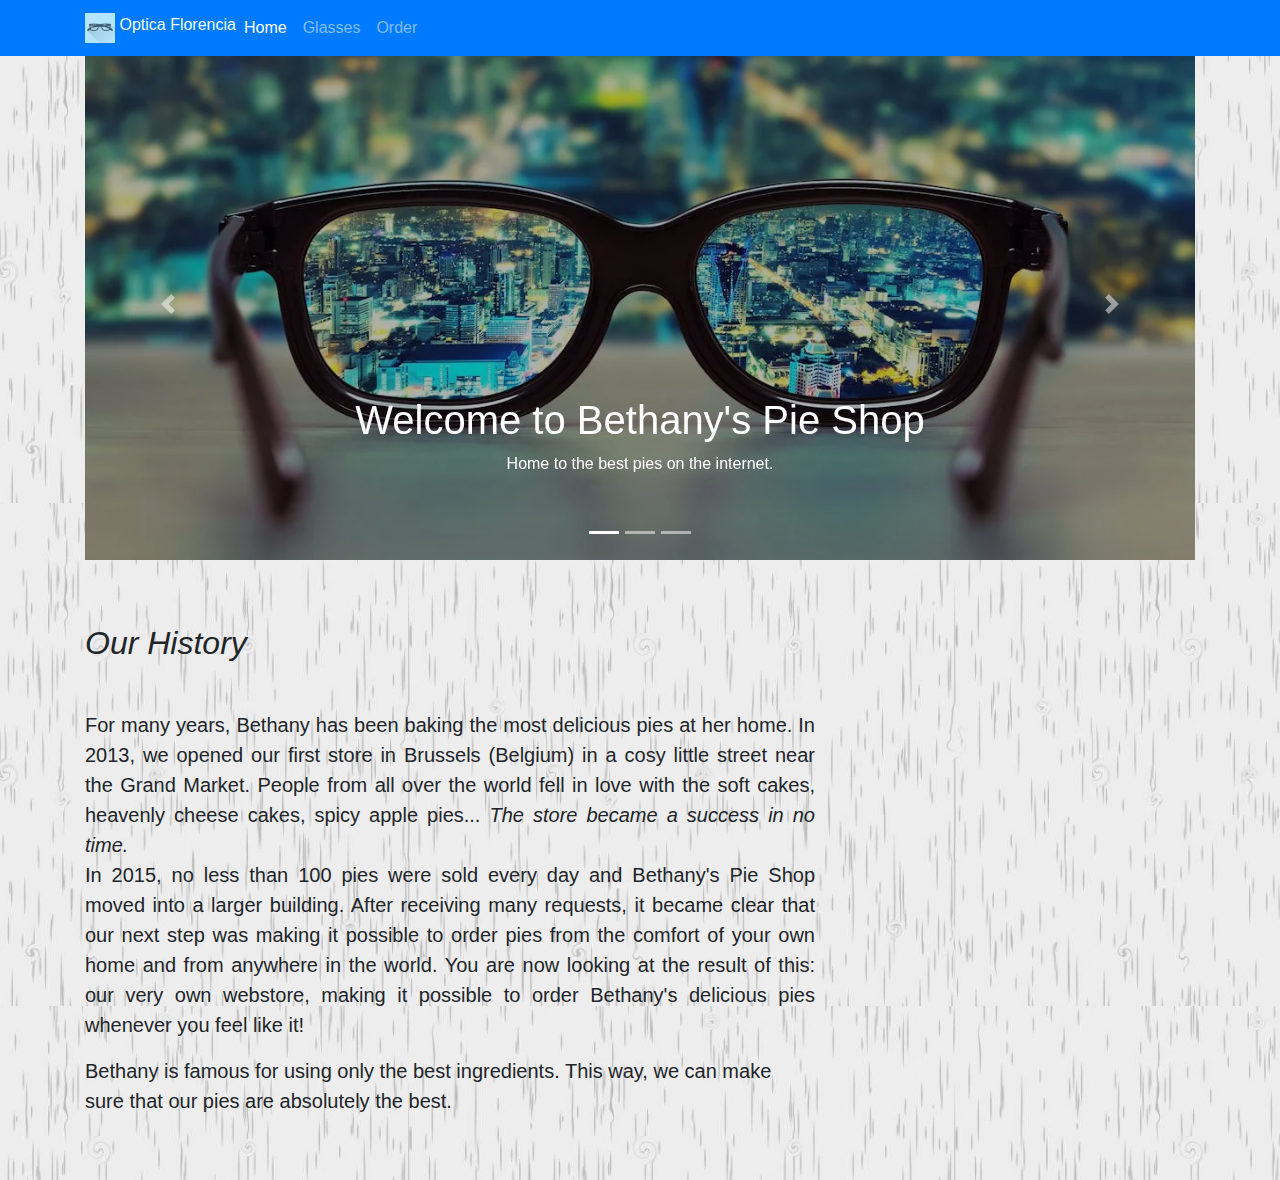
==== index.html @ 8abed1a6 "add home page and config init" ====
<!DOCTYPE html>
<html lang="en">
<head>
    <meta charset="utf-8">
    <meta name="viewport" content="width=device-width, initial-scale=1, shrink-to-fit=no">
    <link rel="stylesheet" href="css/bootstrap.css">
    <link rel="stylesheet" href="css/site.css">
</head>
<body>
    <header>
        <nav class="navbar navbar-expand-sm navbar-dark fixed-top bg-primary">
            <div class="container">
                <a href="index.html" id="idLinkMenu">
                    <img src="images/lentesIcon.PNG" width="30" height="30" class="d-inline-block align-top" alt="">
                    Optica Florencia
                </a>
                <button class="navbar-toggler" type="button" data-toggle="collapse" data-target="#navbarCollapse"
                    aria-controls="navbarCollapse" aria-expanded="false" aria-label="Toggle navigation">
                    <span class="navbar-toggler-icon"></span>
                </button>                
                <ul class="nav navbar-nav mr-auto" id="navbarCollapse">
                    <li class="nav-item">
                        <a class="nav-link active" href="index.html">Home</a>
                    </li>
                    <li class="nav-item">
                        <a class="nav-link" href="allpies.html">Glasses</a>
                    </li>
                    <li class="nav-item">
                        <a class="nav-link" href="order.html">Order</a>
                    </li>
                </ul>
            </div>
        </nav>
    </header>
    <main class="container" role="main">
        <div id="welcomeCarousel" class="carousel slide" data-ride="carousel">
          <ol class="carousel-indicators">
            <li data-target="#welcomeCarousel" data-slide-to="0" class="active"></li>
            <li data-target="#welcomeCarousel" data-slide-to="1"></li>
            <li data-target="#welcomeCarousel" data-slide-to="2"></li>
          </ol>
          <div class="carousel-inner">
            <div class="carousel-item active welcome-carousel-image1">
              <div class="container">
                <div class="carousel-caption">
                  <h1>Welcome to Bethany's Pie Shop</h1>
                  <p>Home to the best pies on the internet.</p>
                </div>
              </div>
            </div>
            <div class="carousel-item welcome-carousel-image2">
              <div class="container">
                <div class="carousel-caption text-left">
                  <h1>Discover our pie subscription</h1>
                  <p>Our delicious pies delivered to your door. Every week.</p>
                  <p><a class="btn btn-lg btn-primary" href="piesubscription.html" role="button">Sign up today</a></p>
                </div>
              </div>
            </div>
            <div class="carousel-item welcome-carousel-image3">
              <div class="container">
                <div class="carousel-caption text-right">
                  <h1>Browse the pies of summer.</h1>
                  <p>Every season has its pies. Enjoy our summer fruit pies now.</p>
                  <p><a class="btn btn-lg btn-primary" href="fruitpies.html" role="button">Fruit pies</a></p>
                </div>
              </div>
            </div>
          </div>
          <a class="carousel-control-prev" href="#welcomeCarousel" role="button" data-slide="prev">
            <span class="carousel-control-prev-icon" aria-hidden="true"></span>
            <span class="sr-only">Previous</span>
          </a>
          <a class="carousel-control-next" href="#welcomeCarousel" role="button" data-slide="next">
            <span class="carousel-control-next-icon" aria-hidden="true"></span>
            <span class="sr-only">Next</span>
          </a>
        </div>
    
        <div class="row">
          <div class="col-md-8">
            <h2 class="pb-4 mb-4 font-italic">
              Our History
            </h2>
            <p class="lead text-justify">
              For many years, <b>Bethany</b> has been baking the most delicious pies at her home. In 2013, we
              opened our first
              store in Brussels (Belgium) in a cosy little street near the Grand Market. People from all over the
              world fell
              in love
              with the soft cakes, heavenly cheese cakes, spicy apple pies... <i>The store became a success in no
                time.</i>
              <br>In 2015, no less than 100 pies were sold every day and Bethany's Pie Shop moved into a larger
              building.
              After receiving many requests, it became clear that our next step was making it possible to order
              pies from the
              comfort of your own home and from anywhere in the world. You are now looking at the result of this:
              our very own
              webstore, making it possible to order Bethany's delicious pies whenever you feel like it!
            </p>
            <p class="lead">
              Bethany is famous for using only the best ingredients. This way, we can make sure
              that our pies are absolutely the best.
            </p>
          </div>
    
        </div>
    
      </main>
    
      <script src="https://code.jquery.com/jquery-3.4.1.slim.min.js"></script>
      <script src="js/bootstrap.js"></script>    
</body>
</html>
---- css/site.css ----
body {
  padding-top: 3rem;
  padding-bottom: 3rem;
  background-image: url('../images/fondoDiscreto1.PNG');
  background-repeat: repeat;
}

.jumbotron-detail-apple-pie{
  background: url('../images/products/applepie.jpg') no-repeat fixed;
}

.jumbotron-other{
  background: url('../images/carousel3.jpg') no-repeat fixed;
}

 .jumbotron{
    box-shadow: inset 0 0 0 100vw rgba(0,0,0,0.1);
    height: 40vh;
    background-size: cover;
 }

 .carousel {
  margin-bottom: 4rem;
}

.carousel-caption {
  bottom: 3rem;
  z-index: 10;
}

#idLinkMenu{
  color: azure;
}

.carousel-item {
  height: 32rem;
  max-width: 100vw;
  background-size: cover;
  background-position: center center;
  background-repeat: no-repeat;
}

.welcome-carousel-image1{
  box-shadow: inset 0 0 0 100vw rgba(0,0,0,0.3);
  background-image:url('../images/Lentes.PNG');
}

.welcome-carousel-image2{
  box-shadow: inset 0 0 0 100vw rgba(0,0,0,0.3);
  background-image:url('../images/children.jpg');
}

.welcome-carousel-image3{
  box-shadow: inset 0 0 0 100vw rgba(0,0,0,0.3);
  background-image:url('../images/playa-mujer.jpg');
}
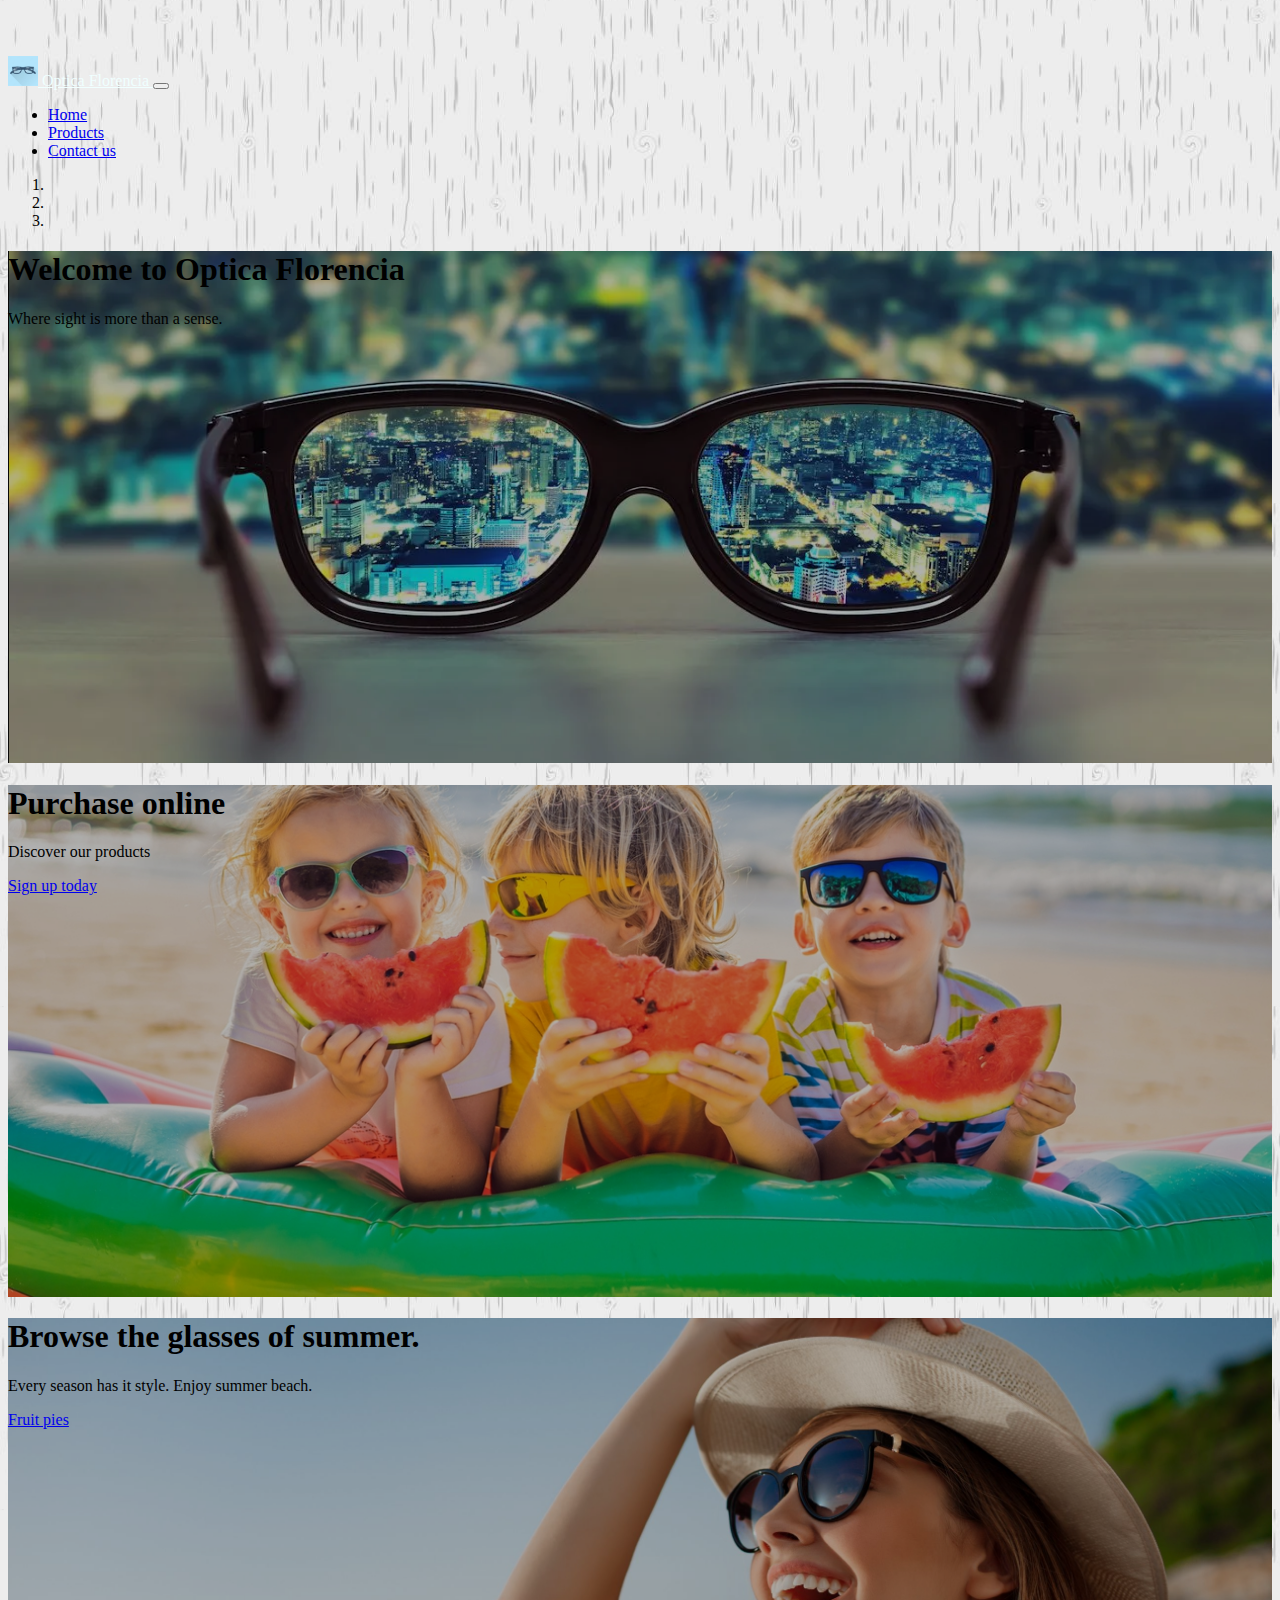
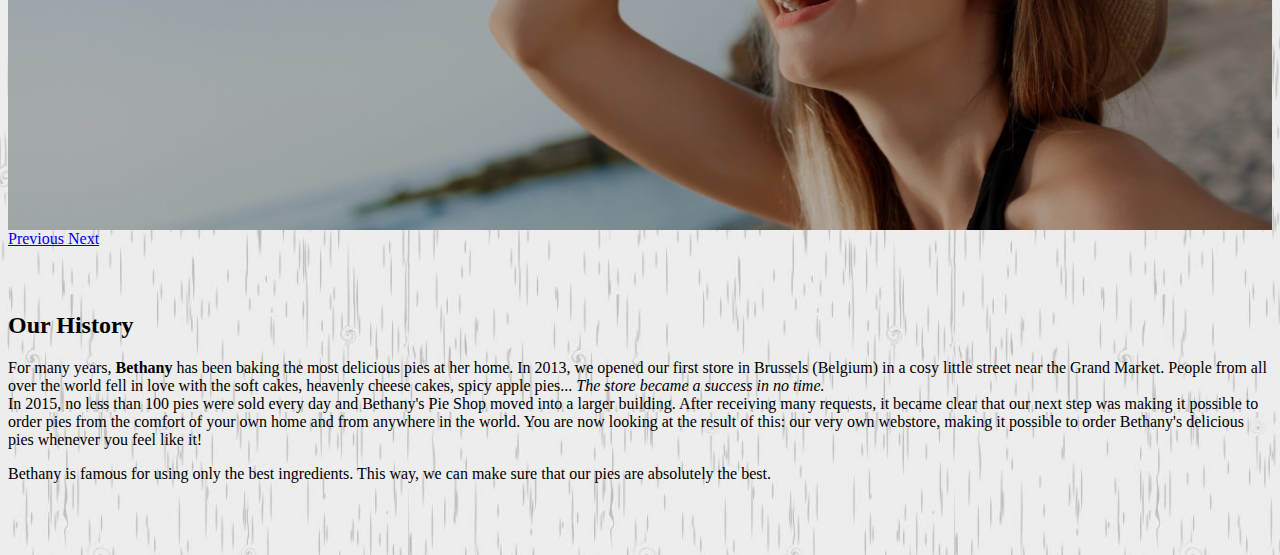
==== commit 6ac44339: "add contact page" ====
--- a/index.html
+++ b/index.html
@@ -3,30 +3,30 @@
 <head>
     <meta charset="utf-8">
     <meta name="viewport" content="width=device-width, initial-scale=1, shrink-to-fit=no">
-    <link rel="stylesheet" href="css/bootstrap.css">
-    <link rel="stylesheet" href="css/site.css">
+    <link href="https://cdn.jsdelivr.net/npm/bootstrap@5.2.0-beta1/dist/css/bootstrap.min.css" rel="stylesheet" integrity="sha384-0evHe/X+R7YkIZDRvuzKMRqM+OrBnVFBL6DOitfPri4tjfHxaWutUpFmBp4vmVor" crossorigin="anonymous">
+    <link rel="stylesheet" href="assets/css/style.css">
 </head>
 <body>
     <header>
         <nav class="navbar navbar-expand-sm navbar-dark fixed-top bg-primary">
             <div class="container">
                 <a href="index.html" id="idLinkMenu">
-                    <img src="images/lentesIcon.PNG" width="30" height="30" class="d-inline-block align-top" alt="">
+                    <img src="assets/images/lentesIcon.PNG" width="30" height="30" class="d-inline-block align-top" alt="">
                     Optica Florencia
                 </a>
                 <button class="navbar-toggler" type="button" data-toggle="collapse" data-target="#navbarCollapse"
                     aria-controls="navbarCollapse" aria-expanded="false" aria-label="Toggle navigation">
                     <span class="navbar-toggler-icon"></span>
                 </button>                
-                <ul class="nav navbar-nav mr-auto" id="navbarCollapse">
+                <ul class="nav navbar-nav ms-auto" id="navbarCollapse">
                     <li class="nav-item">
                         <a class="nav-link active" href="index.html">Home</a>
                     </li>
                     <li class="nav-item">
-                        <a class="nav-link" href="allpies.html">Glasses</a>
+                        <a class="nav-link" href="products.html">Products</a>
                     </li>
                     <li class="nav-item">
-                        <a class="nav-link" href="order.html">Order</a>
+                        <a class="nav-link" href="contact.html">Contact us</a>
                     </li>
                 </ul>
             </div>
@@ -43,16 +43,16 @@
             <div class="carousel-item active welcome-carousel-image1">
               <div class="container">
                 <div class="carousel-caption">
-                  <h1>Welcome to Bethany's Pie Shop</h1>
-                  <p>Home to the best pies on the internet.</p>
+                  <h1>Welcome to Optica Florencia</h1>
+                  <p>Where sight is more than a sense.</p>
                 </div>
               </div>
             </div>
             <div class="carousel-item welcome-carousel-image2">
               <div class="container">
                 <div class="carousel-caption text-left">
-                  <h1>Discover our pie subscription</h1>
-                  <p>Our delicious pies delivered to your door. Every week.</p>
+                  <h1>Purchase online</h1>
+                  <p>Discover our products</p>
                   <p><a class="btn btn-lg btn-primary" href="piesubscription.html" role="button">Sign up today</a></p>
                 </div>
               </div>
@@ -60,8 +60,8 @@
             <div class="carousel-item welcome-carousel-image3">
               <div class="container">
                 <div class="carousel-caption text-right">
-                  <h1>Browse the pies of summer.</h1>
-                  <p>Every season has its pies. Enjoy our summer fruit pies now.</p>
+                  <h1>Browse the glasses of summer.</h1>
+                  <p>Every season has it style. Enjoy summer beach.</p>
                   <p><a class="btn btn-lg btn-primary" href="fruitpies.html" role="button">Fruit pies</a></p>
                 </div>
               </div>
@@ -108,6 +108,7 @@
     
       </main>
     
+      <script src="https://cdn.jsdelivr.net/npm/bootstrap@5.2.0-beta1/dist/js/bootstrap.bundle.min.js" integrity="sha384-pprn3073KE6tl6bjs2QrFaJGz5/SUsLqktiwsUTF55Jfv3qYSDhgCecCxMW52nD2" crossorigin="anonymous"></script>
       <script src="https://code.jquery.com/jquery-3.4.1.slim.min.js"></script>
       <script src="js/bootstrap.js"></script>    
 </body>
--- a/assets/css/style.css
+++ b/assets/css/style.css
@@ -0,0 +1,56 @@
+body {
+  padding-top: 3rem;
+  padding-bottom: 3rem;
+  background-image: url('../images/fondoDiscreto1.PNG');
+  background-repeat: repeat;
+}
+
+.jumbotron-detail-apple-pie{
+  background: url('../images/products/applepie.jpg') no-repeat fixed;
+}
+
+.jumbotron-other{
+  background: url('../images/ojomundo2.jpg') no-repeat fixed;
+}
+
+ .jumbotron{
+    box-shadow: inset 0 0 0 100vw rgba(0,0,0,0.1);
+    height: 40vh;
+    background-size: cover;
+ }
+
+ .carousel {
+  margin-bottom: 4rem;
+}
+
+.carousel-caption {
+  bottom: 3rem;
+  z-index: 10;
+}
+
+#idLinkMenu{
+  color: azure;
+}
+
+.carousel-item {
+  height: 32rem;
+  max-width: 100vw;
+  background-size: cover;
+  background-position: center center;
+  background-repeat: no-repeat;
+}
+
+.welcome-carousel-image1{
+  box-shadow: inset 0 0 0 100vw rgba(0,0,0,0.3);
+  background-image:url('../images/Lentes.PNG');
+}
+
+.welcome-carousel-image2{
+  box-shadow: inset 0 0 0 100vw rgba(0,0,0,0.3);
+  background-image:url('../images/children.jpg');
+}
+
+.welcome-carousel-image3{
+  box-shadow: inset 0 0 0 100vw rgba(0,0,0,0.3);
+  background-image:url('../images/playa-mujer.jpg');
+}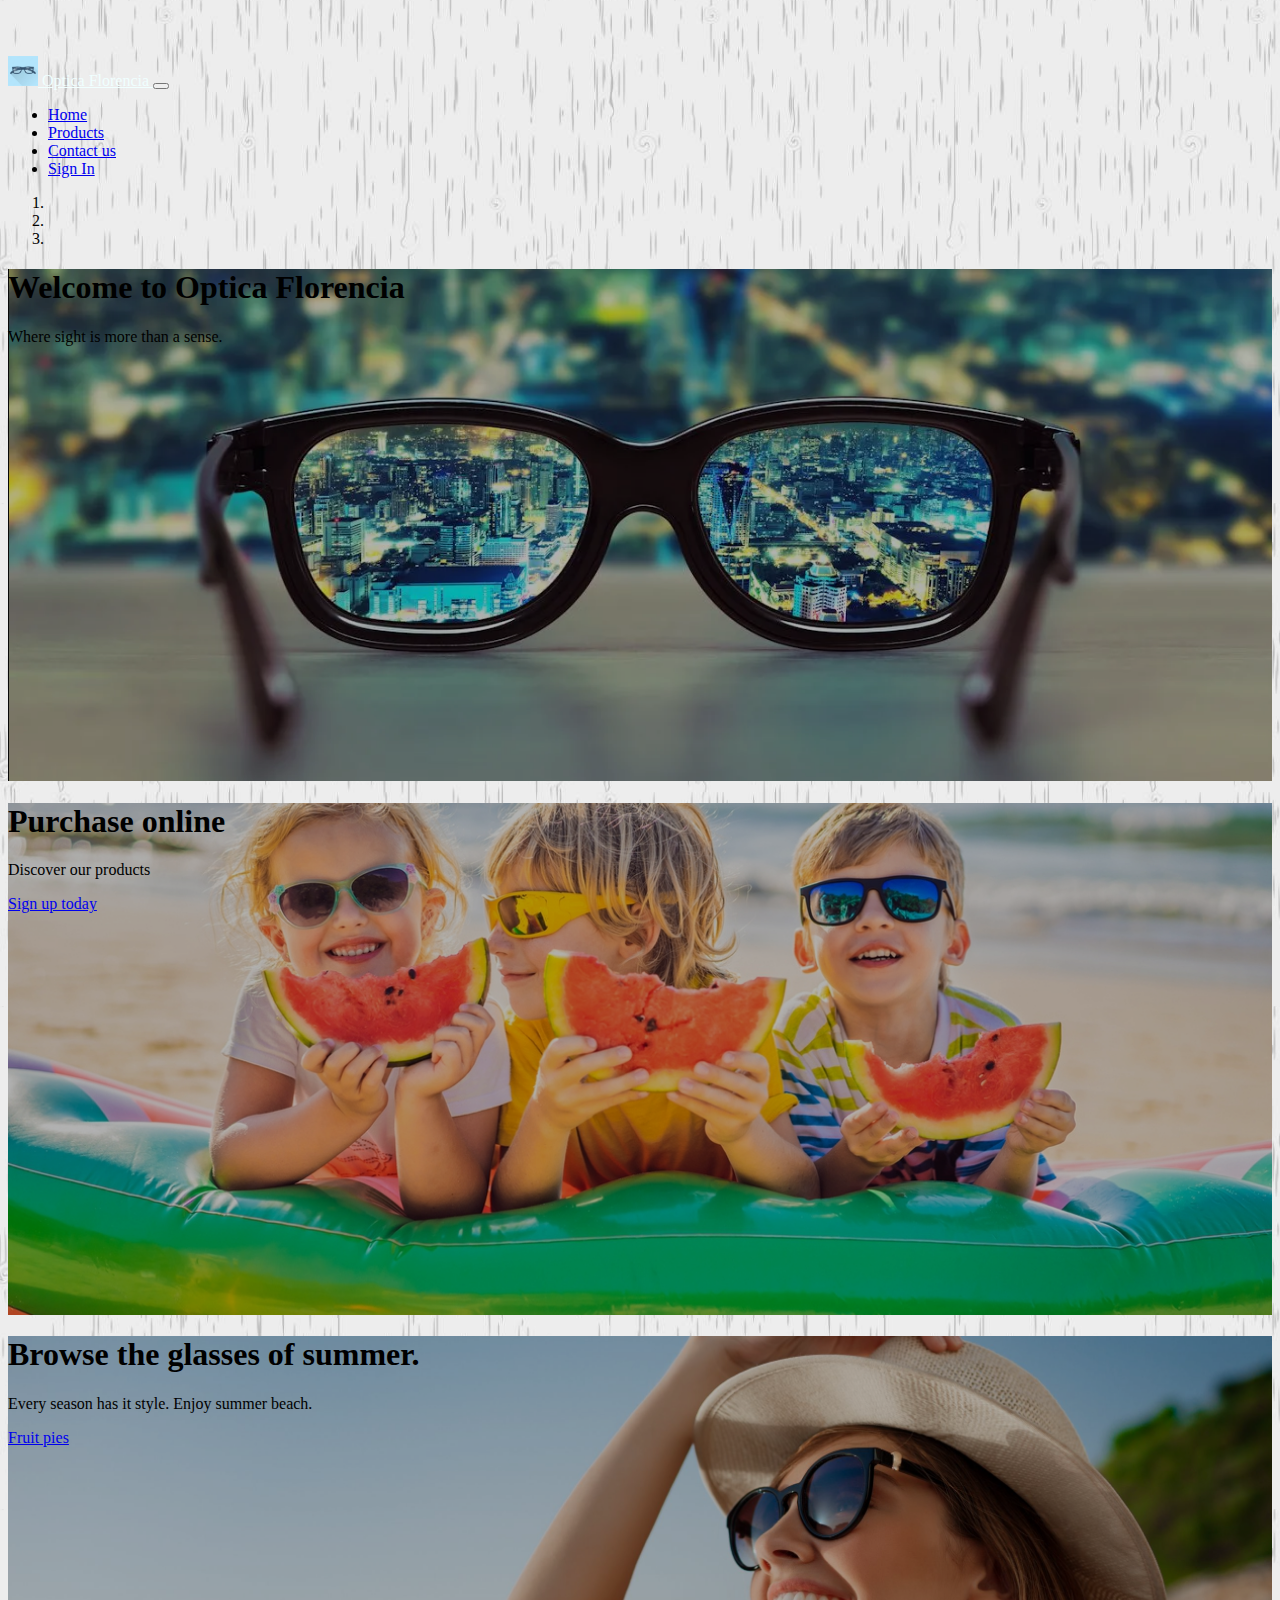
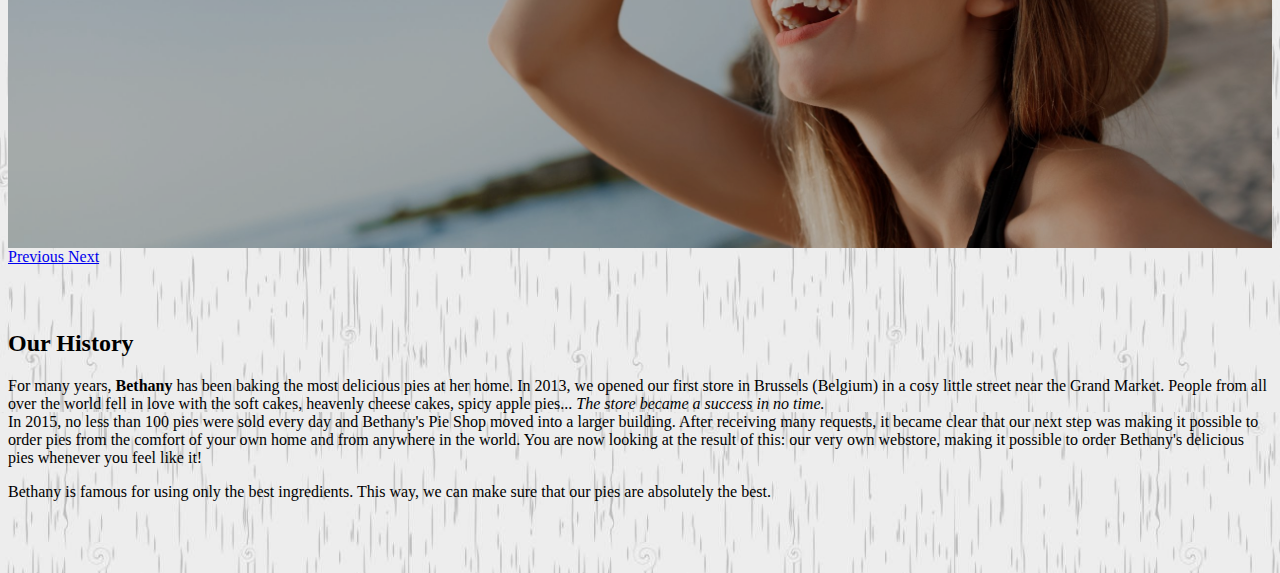
==== commit a0e32f37: "config init for login and registration pages" ====
--- a/index.html
+++ b/index.html
@@ -28,6 +28,9 @@
                     <li class="nav-item">
                         <a class="nav-link" href="contact.html">Contact us</a>
                     </li>
+                    <li class="nav-item">
+                      <a class="nav-link" href="login.html">Sign In</a>
+                    </li>                    
                 </ul>
             </div>
         </nav>
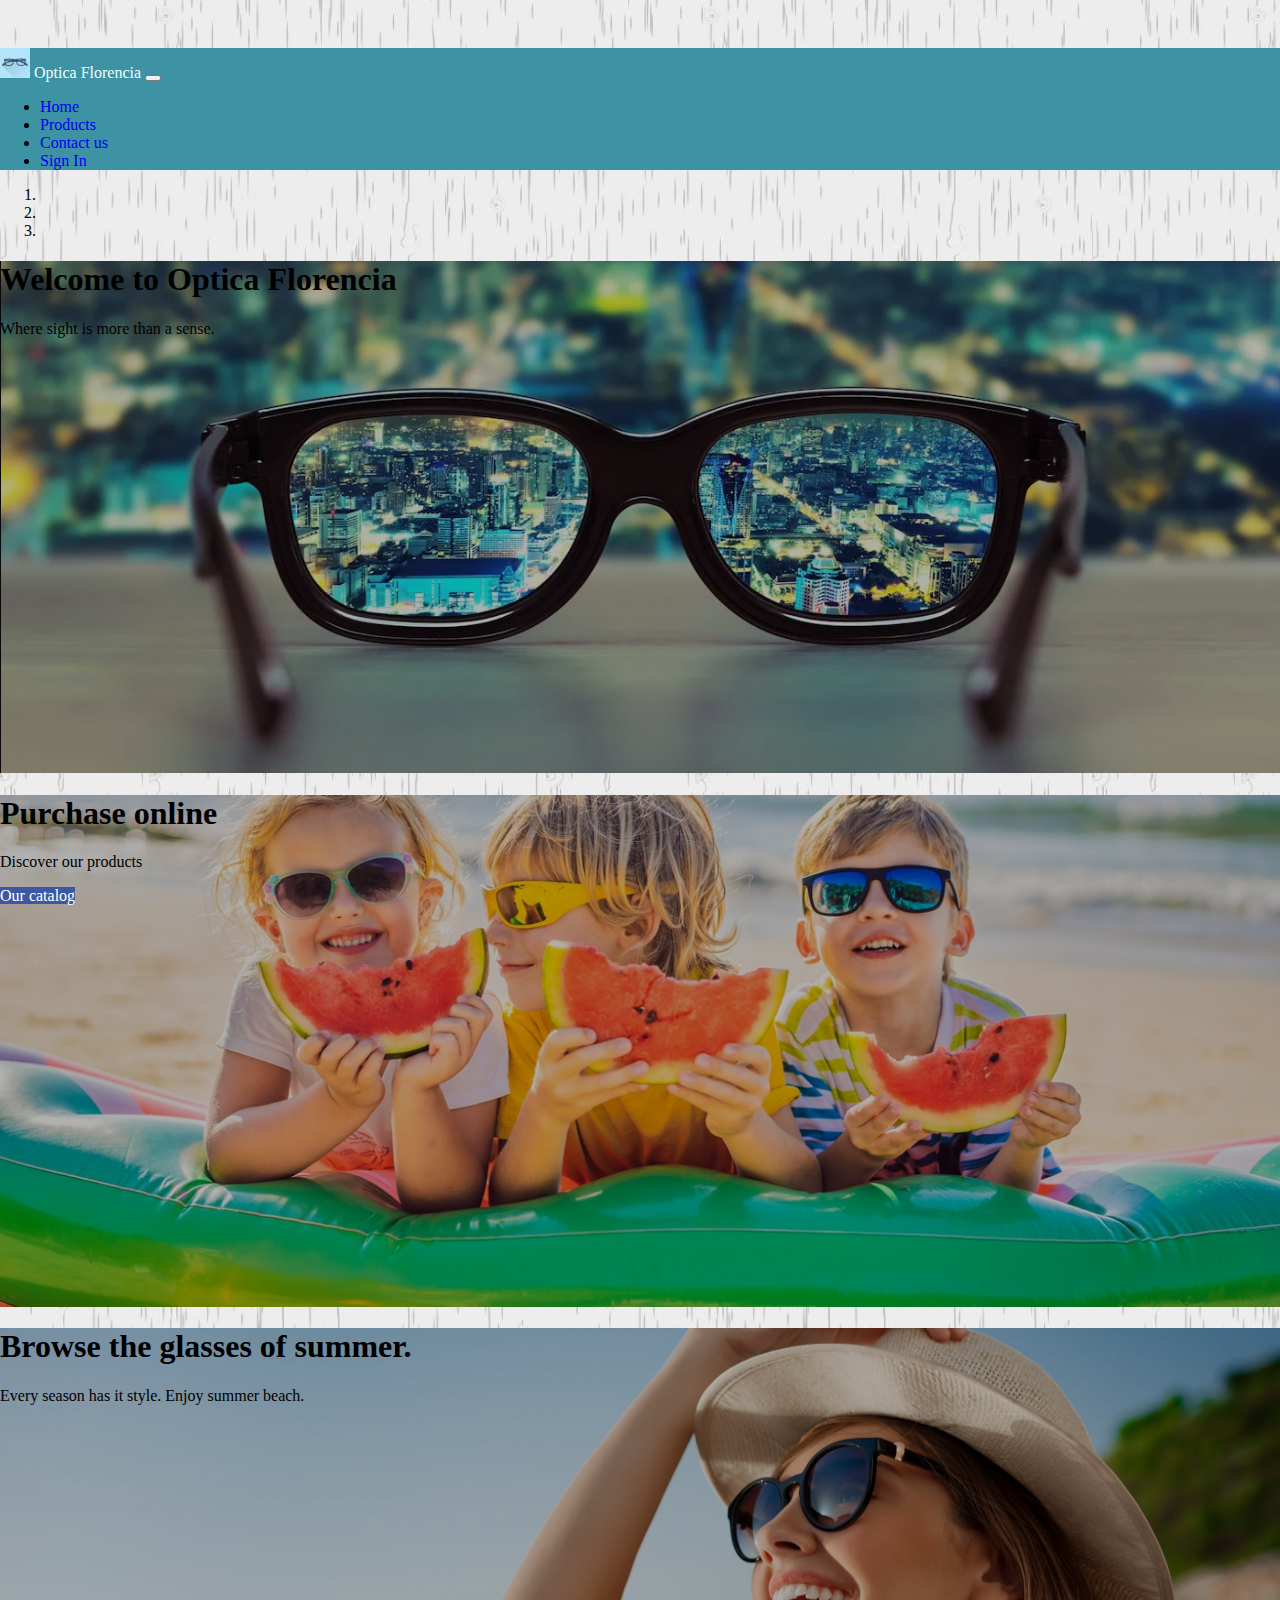
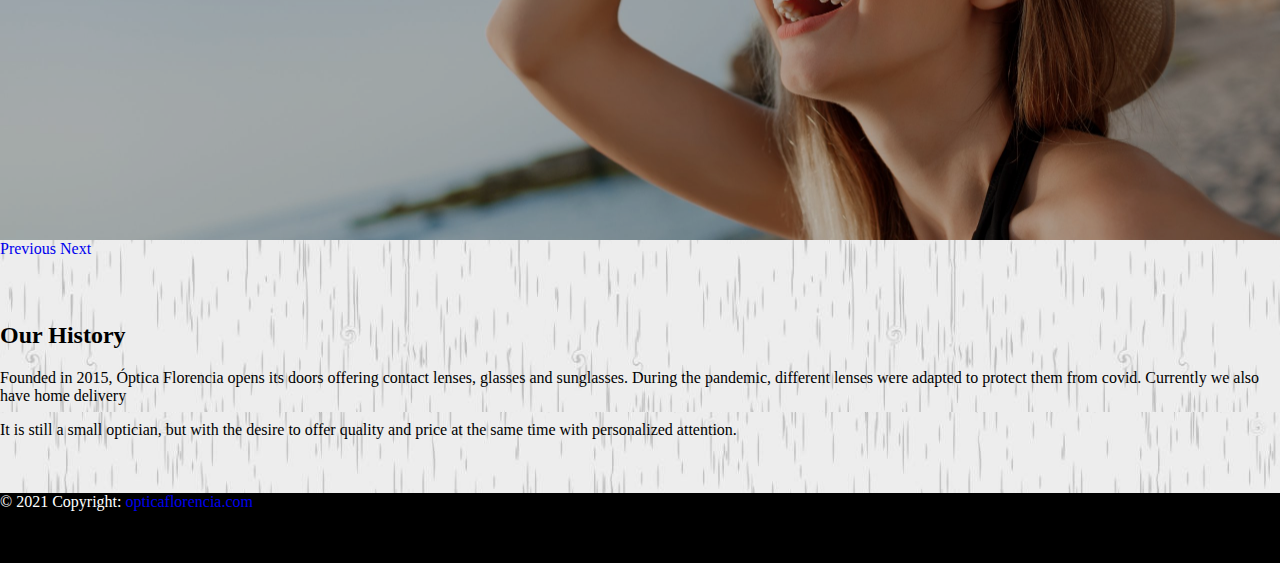
==== commit 0e941aca: "add menu responsive" ====
--- a/index.html
+++ b/index.html
@@ -7,17 +7,17 @@
     <link rel="stylesheet" href="assets/css/style.css">
 </head>
 <body>
-    <header>
-        <nav class="navbar navbar-expand-sm navbar-dark fixed-top bg-primary">
-            <div class="container">
-                <a href="index.html" id="idLinkMenu">
-                    <img src="assets/images/lentesIcon.PNG" width="30" height="30" class="d-inline-block align-top" alt="">
-                    Optica Florencia
-                </a>
-                <button class="navbar-toggler" type="button" data-toggle="collapse" data-target="#navbarCollapse"
-                    aria-controls="navbarCollapse" aria-expanded="false" aria-label="Toggle navigation">
-                    <span class="navbar-toggler-icon"></span>
-                </button>                
+  <header>
+    <nav class="navbar navbar-expand-sm navbar-dark fixed-top bg-primary">
+        <div class="container">
+            <a href="index.html" id="idLinkMenu">
+                <img src="assets/images/lentesIcon.PNG" width="30" height="30" class="d-inline-block align-top" alt="">
+                Optica Florencia
+            </a>
+            <button class="navbar-toggler" type="button" data-toggle="collapse" data-target="#navbarSupportedContent" aria-controls="navbarSupportedContent" aria-expanded="false" aria-label="Toggle navigation">
+                <span class="navbar-toggler-icon"></span>
+            </button>   
+            <div class="collapse navbar-collapse" id="navbarSupportedContent">           
                 <ul class="nav navbar-nav ms-auto" id="navbarCollapse">
                     <li class="nav-item">
                         <a class="nav-link active" href="index.html">Home</a>
@@ -29,13 +29,14 @@
                         <a class="nav-link" href="contact.html">Contact us</a>
                     </li>
                     <li class="nav-item">
-                      <a class="nav-link" href="login.html">Sign In</a>
-                    </li>                    
+                        <a class="nav-link" href="login.html">Sign In</a>
+                    </li>   
                 </ul>
             </div>
-        </nav>
-    </header>
-    <main class="container" role="main">
+        </div>
+    </nav>
+  </header>
+  <main class="container" role="main">
         <div id="welcomeCarousel" class="carousel slide" data-ride="carousel">
           <ol class="carousel-indicators">
             <li data-target="#welcomeCarousel" data-slide-to="0" class="active"></li>
@@ -56,7 +57,7 @@
                 <div class="carousel-caption text-left">
                   <h1>Purchase online</h1>
                   <p>Discover our products</p>
-                  <p><a class="btn btn-lg btn-primary" href="piesubscription.html" role="button">Sign up today</a></p>
+                  <p><a class="btn btn-lg btn-primary" href="products.html" role="button">Our catalog</a></p>
                 </div>
               </div>
             </div>
@@ -64,8 +65,7 @@
               <div class="container">
                 <div class="carousel-caption text-right">
                   <h1>Browse the glasses of summer.</h1>
-                  <p>Every season has it style. Enjoy summer beach.</p>
-                  <p><a class="btn btn-lg btn-primary" href="fruitpies.html" role="button">Fruit pies</a></p>
+                  <p>Every season has it style. Enjoy summer beach.</p>                  
                 </div>
               </div>
             </div>
@@ -86,33 +86,31 @@
               Our History
             </h2>
             <p class="lead text-justify">
-              For many years, <b>Bethany</b> has been baking the most delicious pies at her home. In 2013, we
-              opened our first
-              store in Brussels (Belgium) in a cosy little street near the Grand Market. People from all over the
-              world fell
-              in love
-              with the soft cakes, heavenly cheese cakes, spicy apple pies... <i>The store became a success in no
-                time.</i>
-              <br>In 2015, no less than 100 pies were sold every day and Bethany's Pie Shop moved into a larger
-              building.
-              After receiving many requests, it became clear that our next step was making it possible to order
-              pies from the
-              comfort of your own home and from anywhere in the world. You are now looking at the result of this:
-              our very own
-              webstore, making it possible to order Bethany's delicious pies whenever you feel like it!
-            </p>
+              
+                Founded in 2015, Óptica Florencia opens its doors offering contact lenses, glasses and sunglasses. 
+                During the pandemic, different lenses were adapted to protect them from covid. Currently we also have home delivery
             <p class="lead">
-              Bethany is famous for using only the best ingredients. This way, we can make sure
-              that our pies are absolutely the best.
+              It is still a small optician, but with the desire to offer quality and price at the same time with personalized attention.
             </p>
           </div>
     
         </div>
     
-      </main>
-    
+</main>
+<footer class="bg-dark text-center text-white">
+  <!-- Copyright -->
+  <div class="text-center p-4" style="background-color: rgba(0, 0, 0, 0.05);">
+    © 2021 Copyright:
+    <a class="text-reset fw-bold" href="https://mdbootstrap.com/">opticaflorencia.com</a>
+  </div>
+  <!-- Copyright -->
+</footer>
       <script src="https://cdn.jsdelivr.net/npm/bootstrap@5.2.0-beta1/dist/js/bootstrap.bundle.min.js" integrity="sha384-pprn3073KE6tl6bjs2QrFaJGz5/SUsLqktiwsUTF55Jfv3qYSDhgCecCxMW52nD2" crossorigin="anonymous"></script>
-      <script src="https://code.jquery.com/jquery-3.4.1.slim.min.js"></script>
+      <script src="https://code.jquery.com/jquery-3.3.1.slim.min.js" integrity="sha384-q8i/X+965DzO0rT7abK41JStQIAqVgRVzpbzo5smXKp4YfRvH+8abtTE1Pi6jizo" crossorigin="anonymous"></script>
+      <script src="https://cdn.jsdelivr.net/npm/popper.js@1.14.6/dist/umd/popper.min.js" integrity="sha384-wHAiFfRlMFy6i5SRaxvfOCifBUQy1xHdJ/yoi7FRNXMRBu5WHdZYu1hA6ZOblgut" crossorigin="anonymous"></script>
+      <script src="https://cdn.jsdelivr.net/npm/bootstrap@4.2.1/dist/js/bootstrap.min.js" integrity="sha384-B0UglyR+jN6CkvvICOB2joaf5I4l3gm9GU6Hc1og6Ls7i6U/mkkaduKaBhlAXv9k" crossorigin="anonymous"></script>
+      
+
       <script src="js/bootstrap.js"></script>    
 </body>
 </html>--- a/assets/css/style.css
+++ b/assets/css/style.css
@@ -53,4 +53,79 @@
 .welcome-carousel-image3{
   box-shadow: inset 0 0 0 100vw rgba(0,0,0,0.3);
   background-image:url('../images/playa-mujer.jpg');
+}
+
+.bg-primary {
+  background-color: #3d92a4 !important;
+}
+
+a.bg-primary:hover, a.bg-primary:focus,
+button.bg-primary:hover,
+button.bg-primary:focus {
+  background-color: #0062cc !important;
+}
+
+.container a {
+  
+  text-decoration: none;
+}
+
+.btn-primary {
+  color: #fff;
+  background-color: #3d58a3;
+  border-color: #3d58a3;
+}
+
+.btn-primary:hover {
+  color: #fff;
+  background-color: #0069d9;
+  border-color: #0062cc;
+}
+
+.btn-primary:focus, .btn-primary.focus {
+  color: #fff;
+  background-color: #0069d9;
+  border-color: #0062cc;
+  box-shadow: 0 0 0 0.2rem rgba(38, 143, 255, 0.5);
+}
+
+.btn-primary.disabled, .btn-primary:disabled {
+  color: #fff;
+  background-color: #3d58a3;
+  border-color: #3d58a3;
+}
+
+.btn-primary:not(:disabled):not(.disabled):active, .btn-primary:not(:disabled):not(.disabled).active,
+.show > .btn-primary.dropdown-toggle {
+  color: #fff;
+  background-color: #0062cc;
+  border-color: #005cbf;
+}
+
+.btn-primary:not(:disabled):not(.disabled):active:focus, .btn-primary:not(:disabled):not(.disabled).active:focus,
+.show > .btn-primary.dropdown-toggle:focus {
+  box-shadow: 0 0 0 0.2rem rgba(38, 143, 255, 0.5);
+}
+
+html {
+  min-height: 100%;
+  position: relative;
+}
+body {
+  margin: 0;
+  margin-bottom: 60px;
+}
+
+ a {
+  
+  text-decoration: none;
+}
+
+footer {
+  background-color: black;
+  position: absolute;
+  bottom: 0;
+  width: 100%;
+  height: 70px;
+  color: white;
 }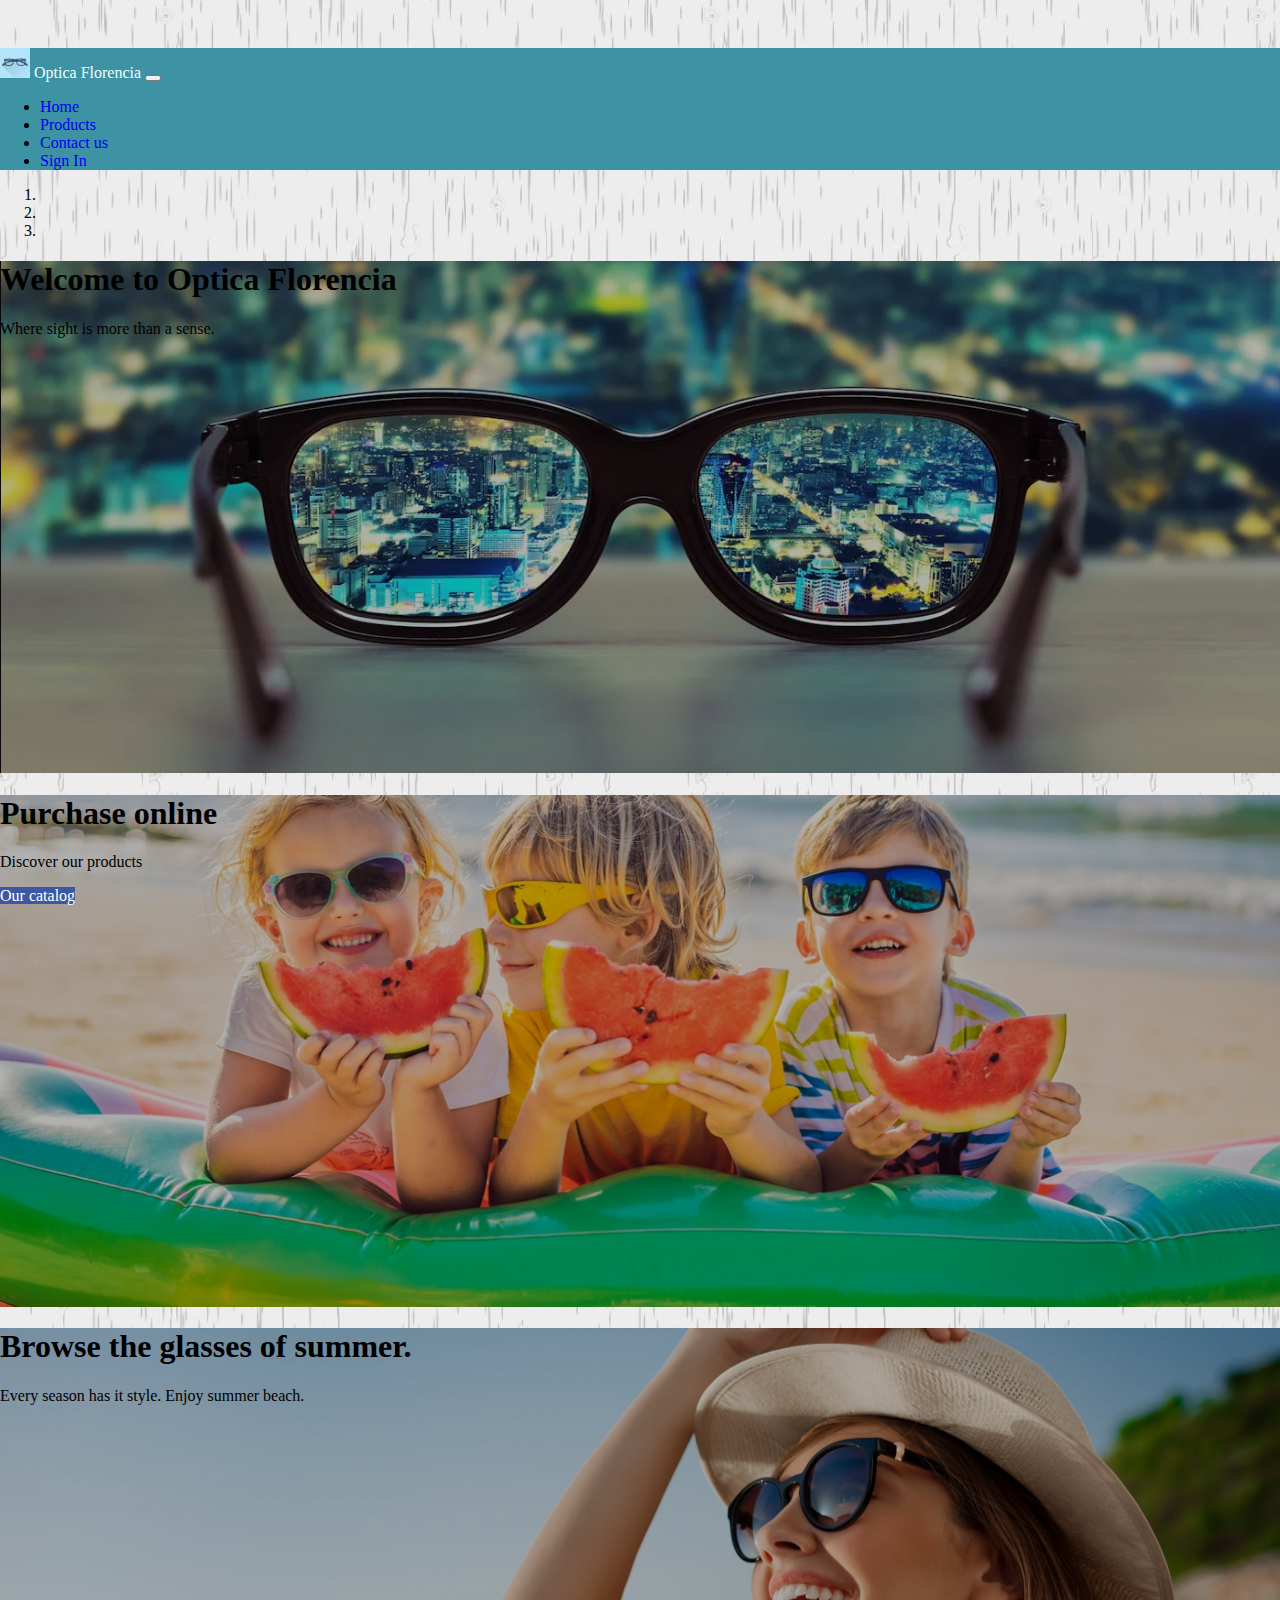
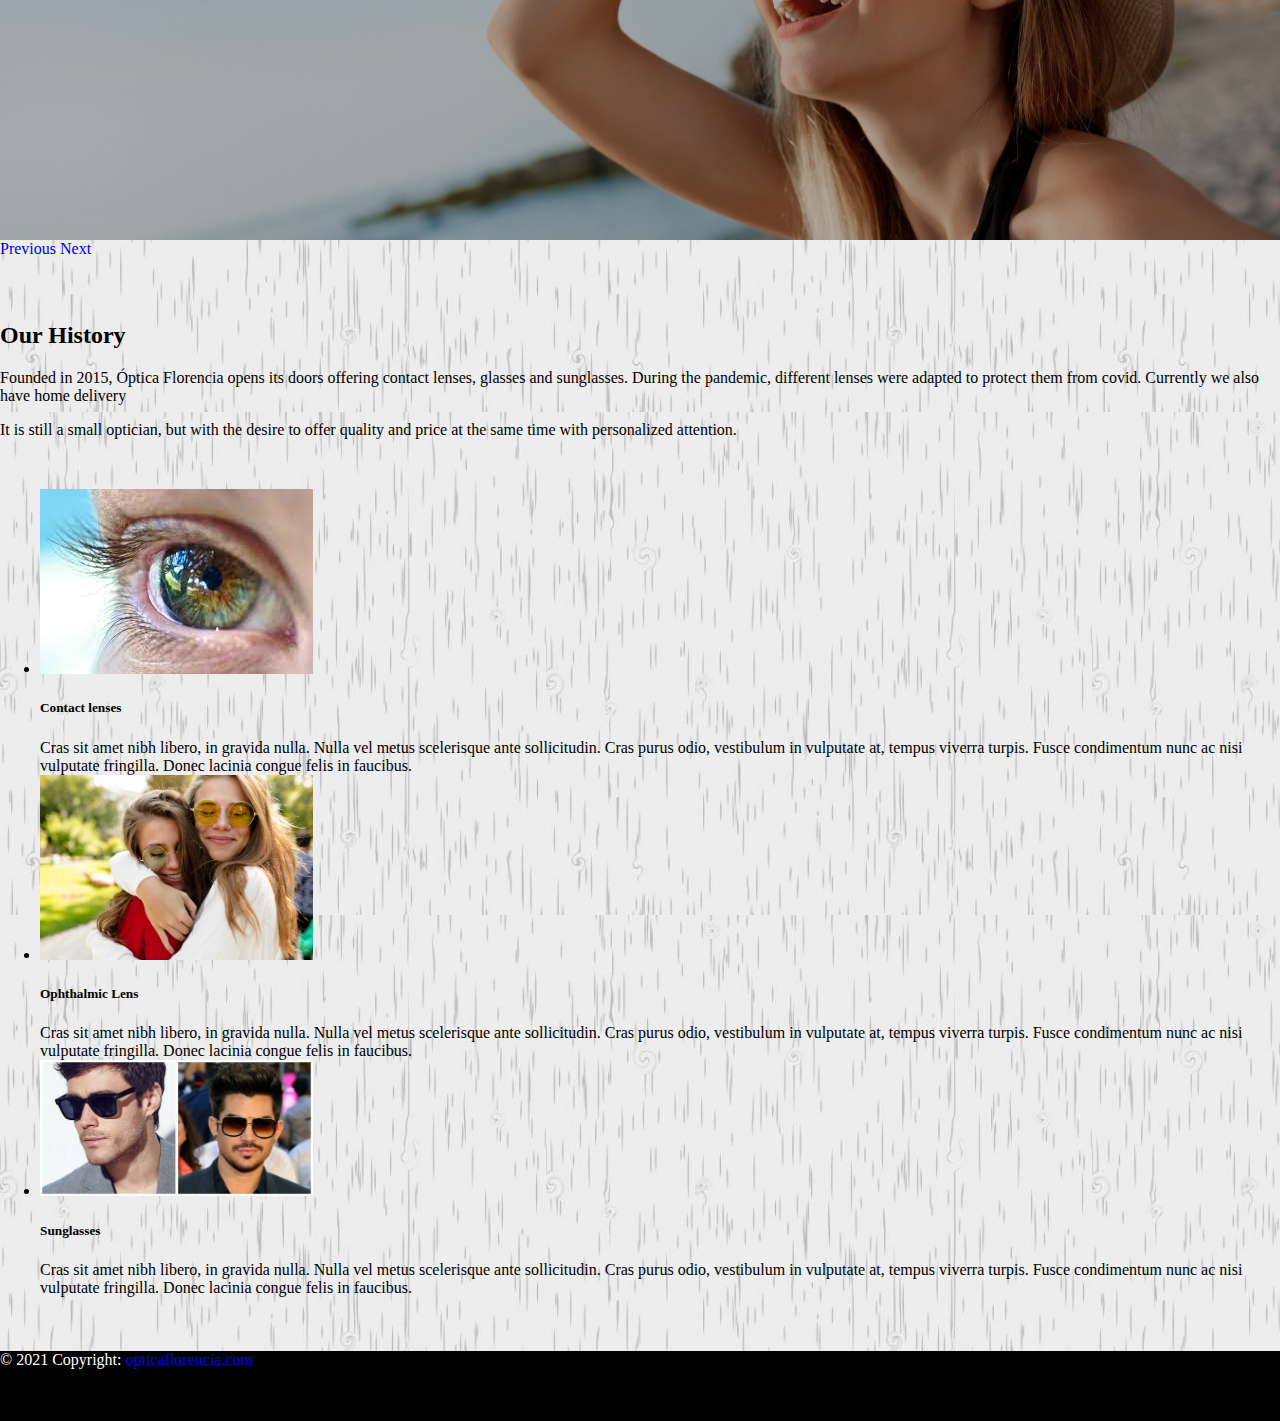
==== commit 7ea9e3d4: "add cart example an add list" ====
--- a/index.html
+++ b/index.html
@@ -95,7 +95,30 @@
           </div>
     
         </div>
-    
+        <br/>
+        <ul class="list-unstyled">
+          <li class="media">
+            <img class="mr-3" src="assets/images/ojo.jpg" alt="Generic placeholder image">
+            <div class="media-body">
+              <h5 class="mt-0 mb-1">Contact lenses</h5>
+              Cras sit amet nibh libero, in gravida nulla. Nulla vel metus scelerisque ante sollicitudin. Cras purus odio, vestibulum in vulputate at, tempus viverra turpis. Fusce condimentum nunc ac nisi vulputate fringilla. Donec lacinia congue felis in faucibus.
+            </div>
+          </li>
+          <li class="media my-4">
+            <img class="mr-3" src="assets/images/lentesmujeres.jpg" alt="Generic placeholder image" width="273" height="185">
+            <div class="media-body">
+              <h5 class="mt-0 mb-1">Ophthalmic Lens</h5>
+              Cras sit amet nibh libero, in gravida nulla. Nulla vel metus scelerisque ante sollicitudin. Cras purus odio, vestibulum in vulputate at, tempus viverra turpis. Fusce condimentum nunc ac nisi vulputate fringilla. Donec lacinia congue felis in faucibus.
+            </div>
+          </li>
+          <li class="media">
+            <img class="mr-3" src="assets/images/lentesModelo.jpg" alt="Generic placeholder image" width="273" >
+            <div class="media-body">
+              <h5 class="mt-0 mb-1">Sunglasses</h5>
+              Cras sit amet nibh libero, in gravida nulla. Nulla vel metus scelerisque ante sollicitudin. Cras purus odio, vestibulum in vulputate at, tempus viverra turpis. Fusce condimentum nunc ac nisi vulputate fringilla. Donec lacinia congue felis in faucibus.
+            </div>
+          </li>
+        </ul>    
 </main>
 <footer class="bg-dark text-center text-white">
   <!-- Copyright -->
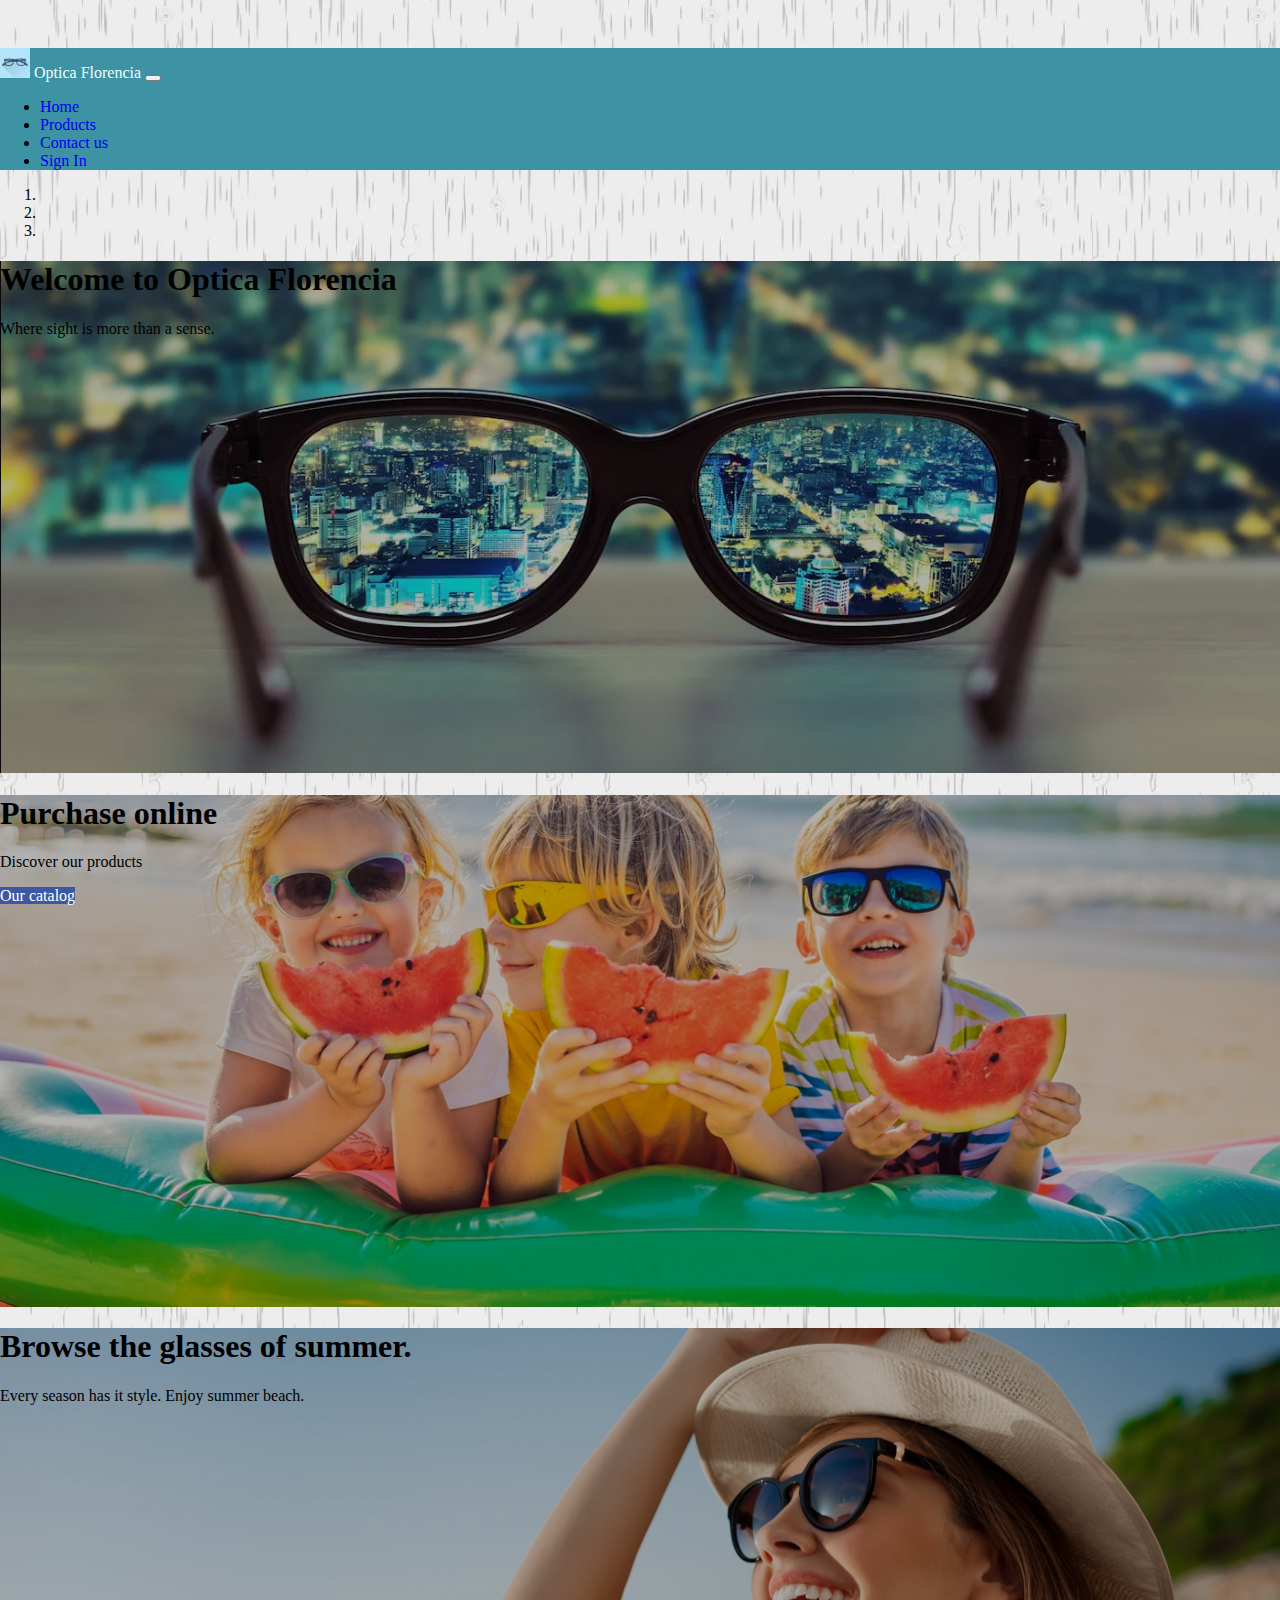
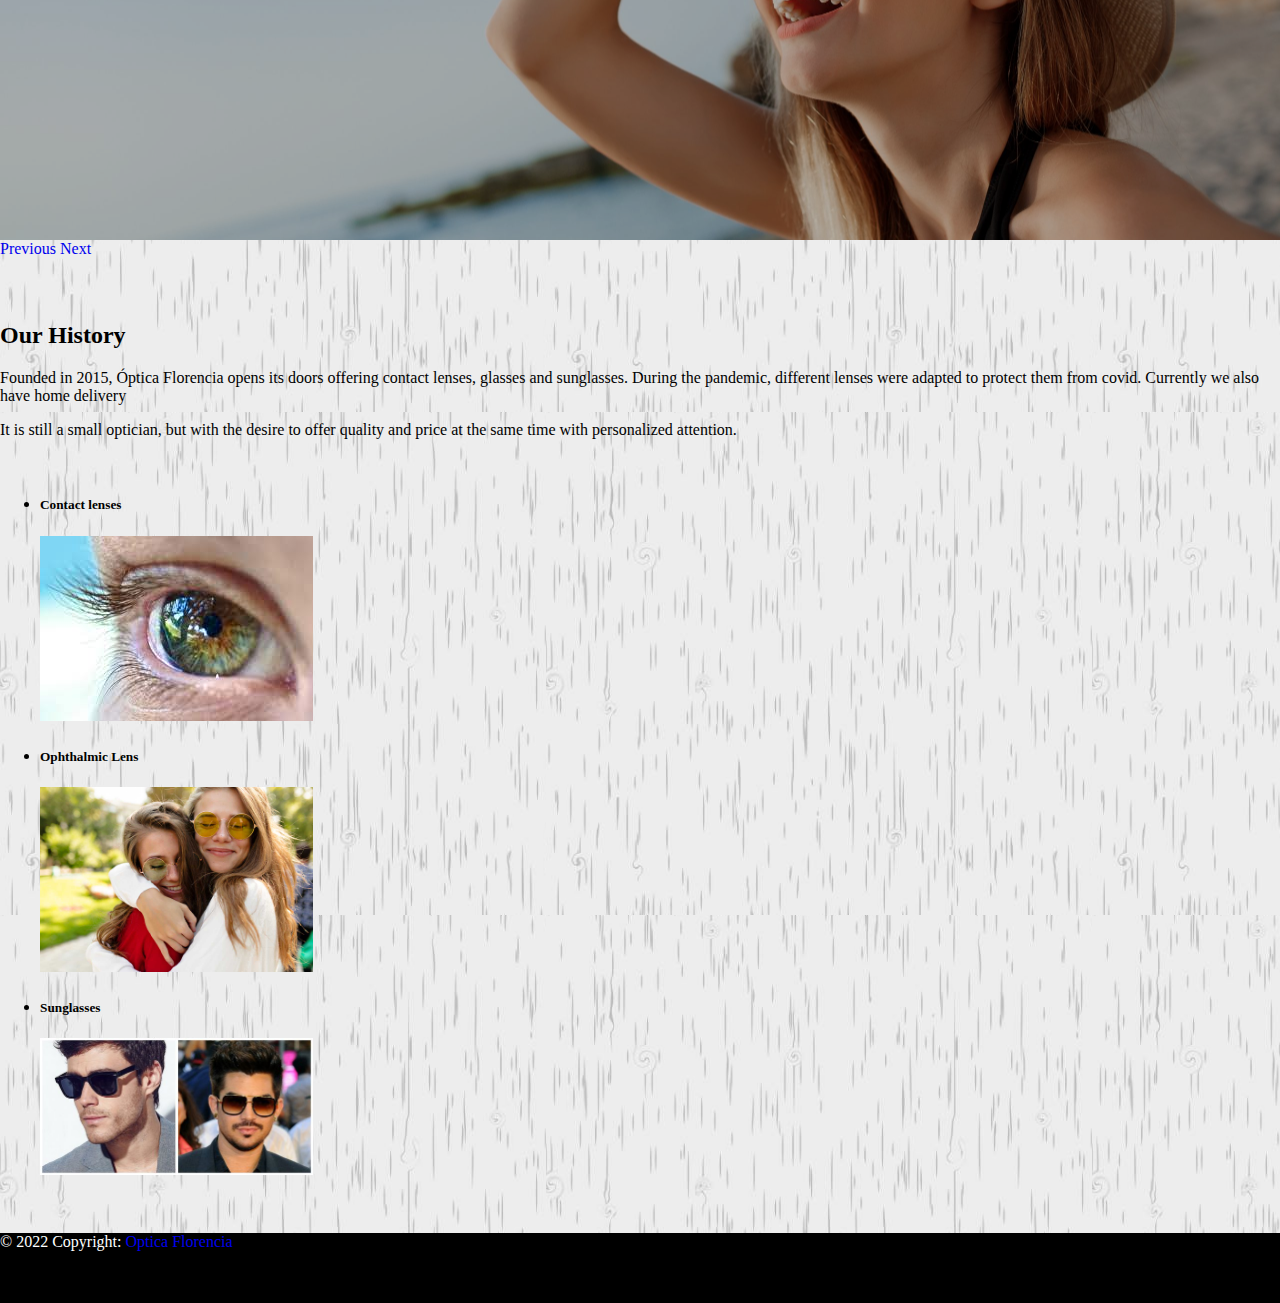
==== commit 463c11b4: "adjust final carts" ====
--- a/index.html
+++ b/index.html
@@ -23,7 +23,7 @@
                         <a class="nav-link active" href="index.html">Home</a>
                     </li>
                     <li class="nav-item">
-                        <a class="nav-link" href="products.html">Products</a>
+                        <a class="nav-link" href="products1.html">Products</a>
                     </li>
                     <li class="nav-item">
                         <a class="nav-link" href="contact.html">Contact us</a>
@@ -98,33 +98,33 @@
         <br/>
         <ul class="list-unstyled">
           <li class="media">
-            <img class="mr-3" src="assets/images/ojo.jpg" alt="Generic placeholder image">
             <div class="media-body">
               <h5 class="mt-0 mb-1">Contact lenses</h5>
-              Cras sit amet nibh libero, in gravida nulla. Nulla vel metus scelerisque ante sollicitudin. Cras purus odio, vestibulum in vulputate at, tempus viverra turpis. Fusce condimentum nunc ac nisi vulputate fringilla. Donec lacinia congue felis in faucibus.
+              
             </div>
+            <img class="mr-3" src="assets/images/ojo.jpg" alt="Generic placeholder image">
           </li>
           <li class="media my-4">
-            <img class="mr-3" src="assets/images/lentesmujeres.jpg" alt="Generic placeholder image" width="273" height="185">
             <div class="media-body">
               <h5 class="mt-0 mb-1">Ophthalmic Lens</h5>
-              Cras sit amet nibh libero, in gravida nulla. Nulla vel metus scelerisque ante sollicitudin. Cras purus odio, vestibulum in vulputate at, tempus viverra turpis. Fusce condimentum nunc ac nisi vulputate fringilla. Donec lacinia congue felis in faucibus.
+              
             </div>
+            <img class="mr-3" src="assets/images/lentesmujeres.jpg" alt="Generic placeholder image" width="273" height="185">
           </li>
           <li class="media">
-            <img class="mr-3" src="assets/images/lentesModelo.jpg" alt="Generic placeholder image" width="273" >
             <div class="media-body">
               <h5 class="mt-0 mb-1">Sunglasses</h5>
-              Cras sit amet nibh libero, in gravida nulla. Nulla vel metus scelerisque ante sollicitudin. Cras purus odio, vestibulum in vulputate at, tempus viverra turpis. Fusce condimentum nunc ac nisi vulputate fringilla. Donec lacinia congue felis in faucibus.
-            </div>
+              
+            </div>            
+            <img class="mr-3" src="assets/images/lentesModelo.jpg" alt="Generic placeholder image" width="273" >
           </li>
         </ul>    
 </main>
 <footer class="bg-dark text-center text-white">
   <!-- Copyright -->
   <div class="text-center p-4" style="background-color: rgba(0, 0, 0, 0.05);">
-    © 2021 Copyright:
-    <a class="text-reset fw-bold" href="https://mdbootstrap.com/">opticaflorencia.com</a>
+    © 2022 Copyright:
+    <a class="text-reset fw-bold" href="https://mdbootstrap.com/">Optica Florencia</a>
   </div>
   <!-- Copyright -->
 </footer>
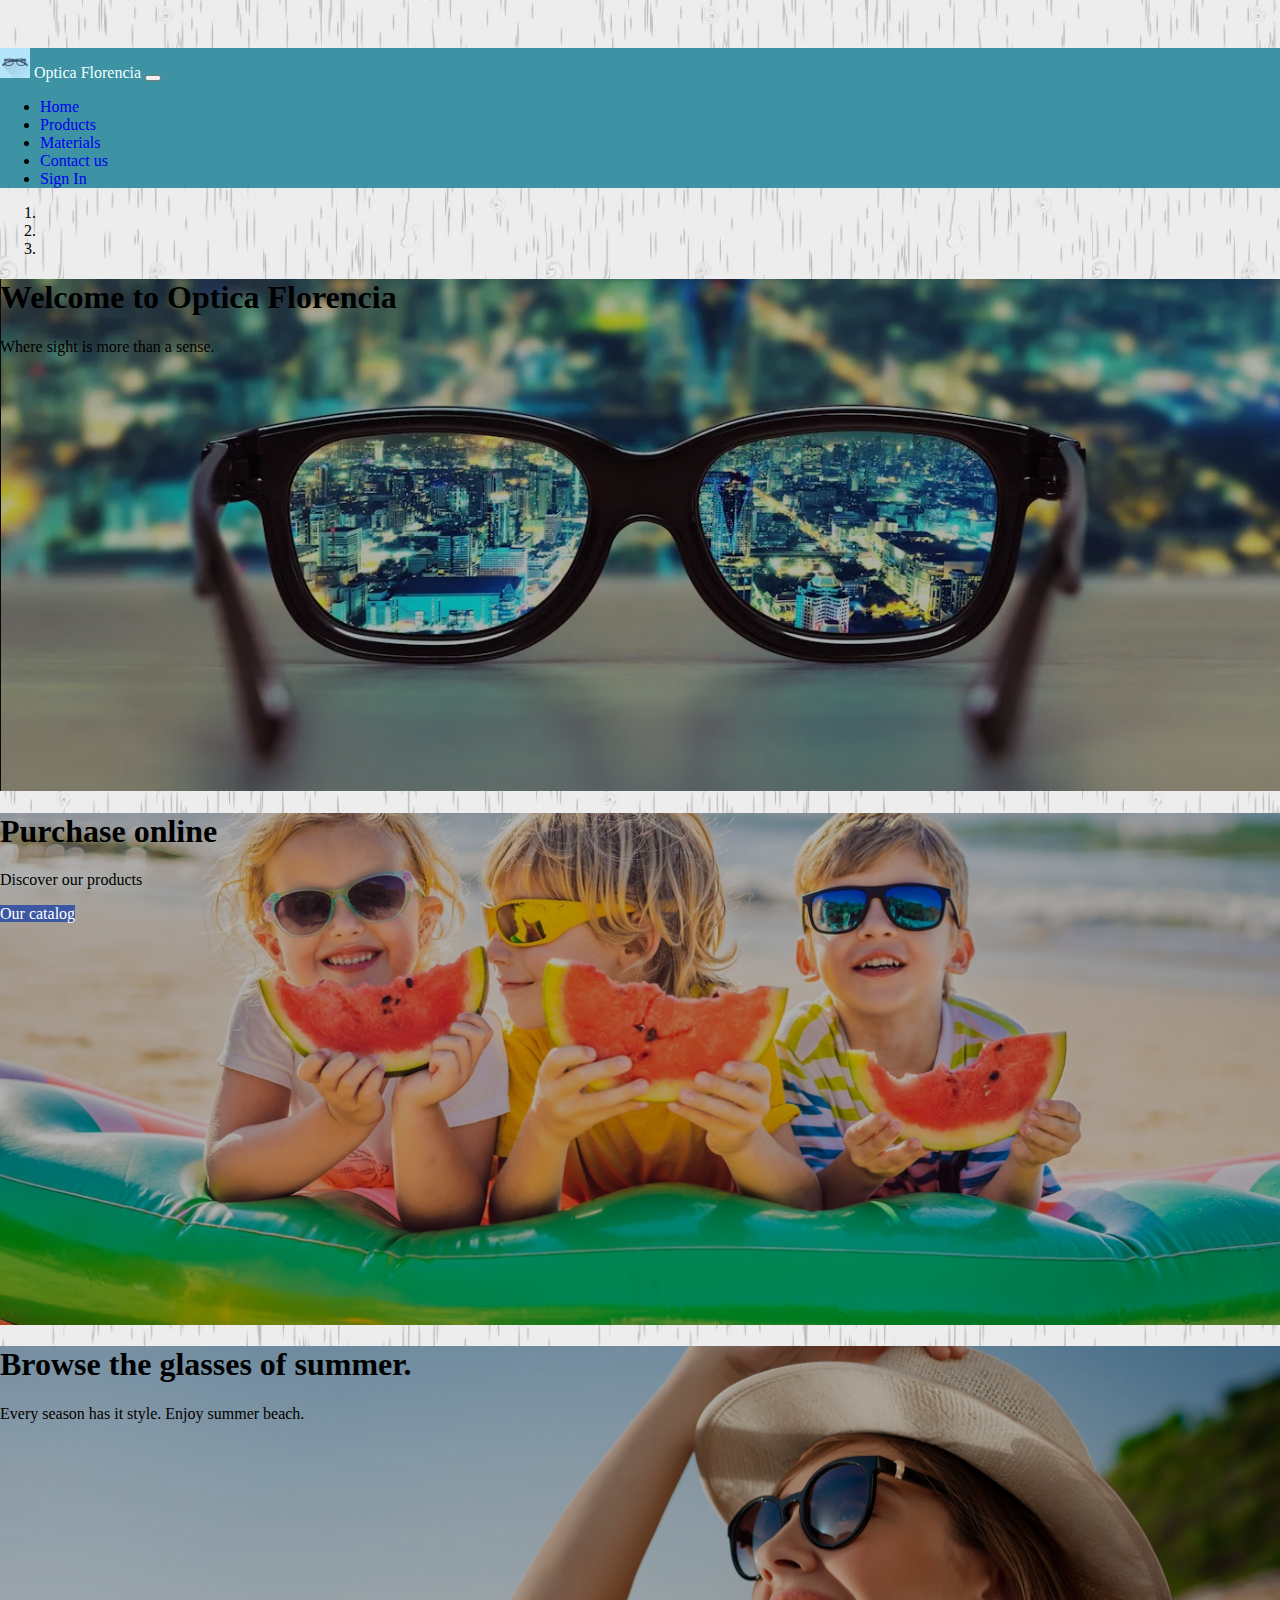
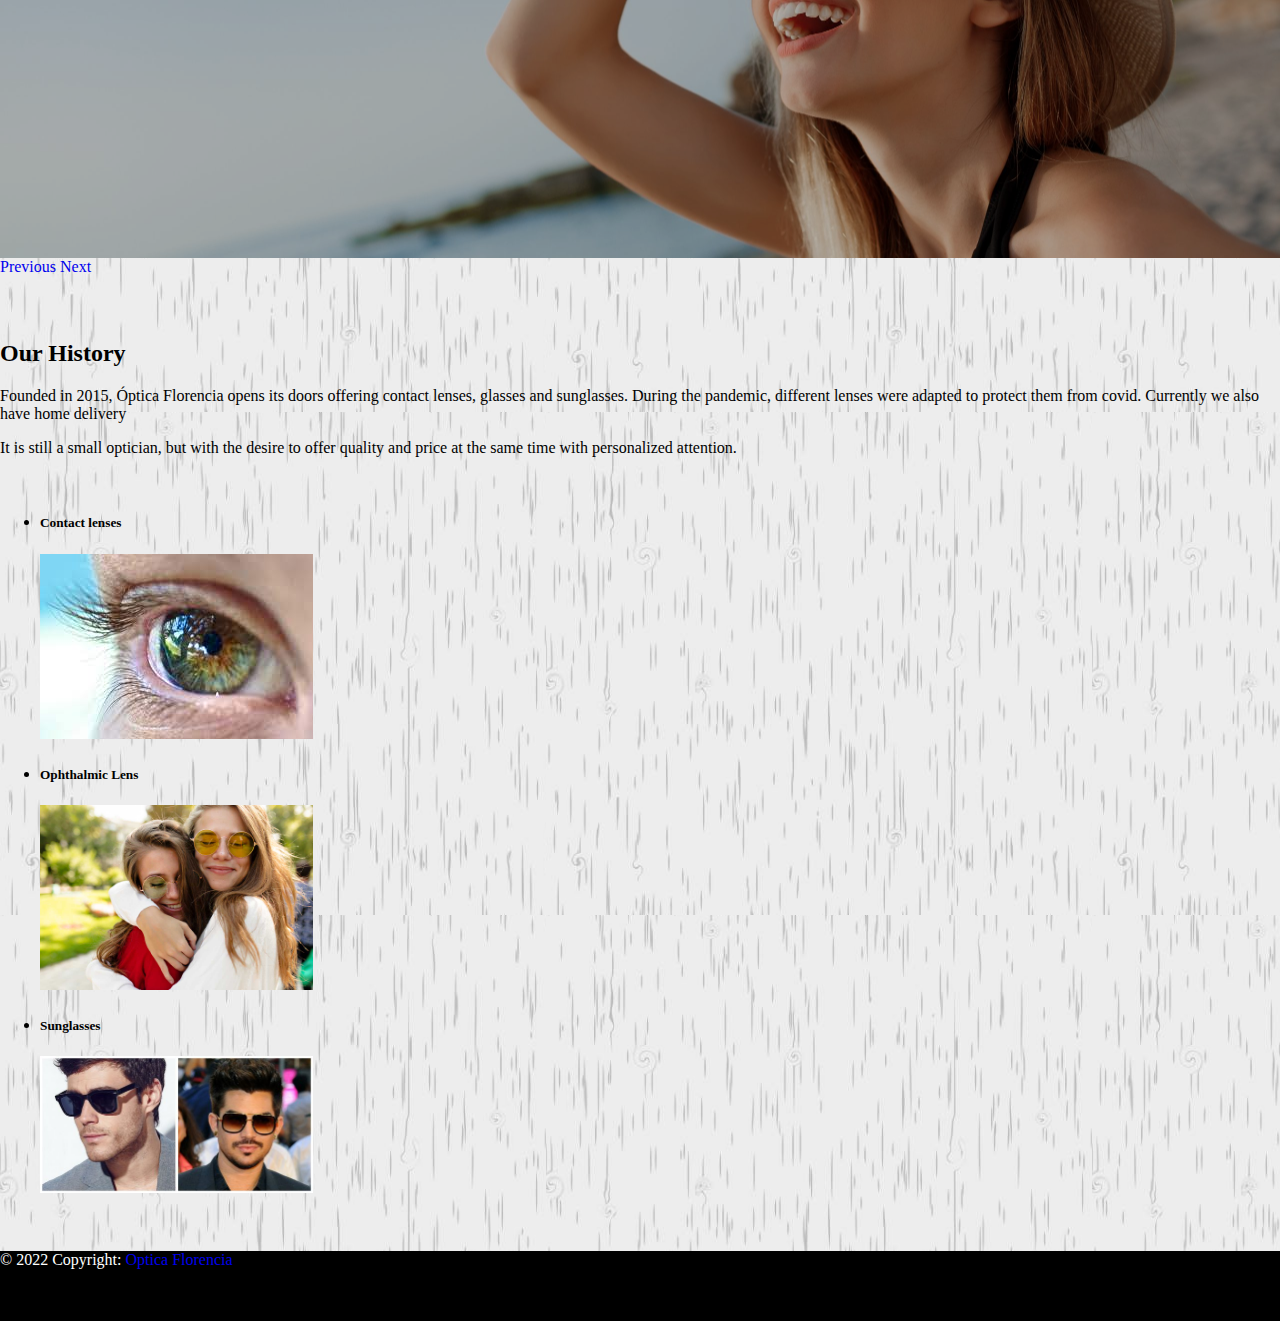
==== commit e3952bbd: "add final version" ====
--- a/index.html
+++ b/index.html
@@ -25,6 +25,9 @@
                     <li class="nav-item">
                         <a class="nav-link" href="products1.html">Products</a>
                     </li>
+                    <li class="nav-item">
+                      <a class="nav-link" href="materials.html">Materials</a>
+                    </li>                      
                     <li class="nav-item">
                         <a class="nav-link" href="contact.html">Contact us</a>
                     </li>
